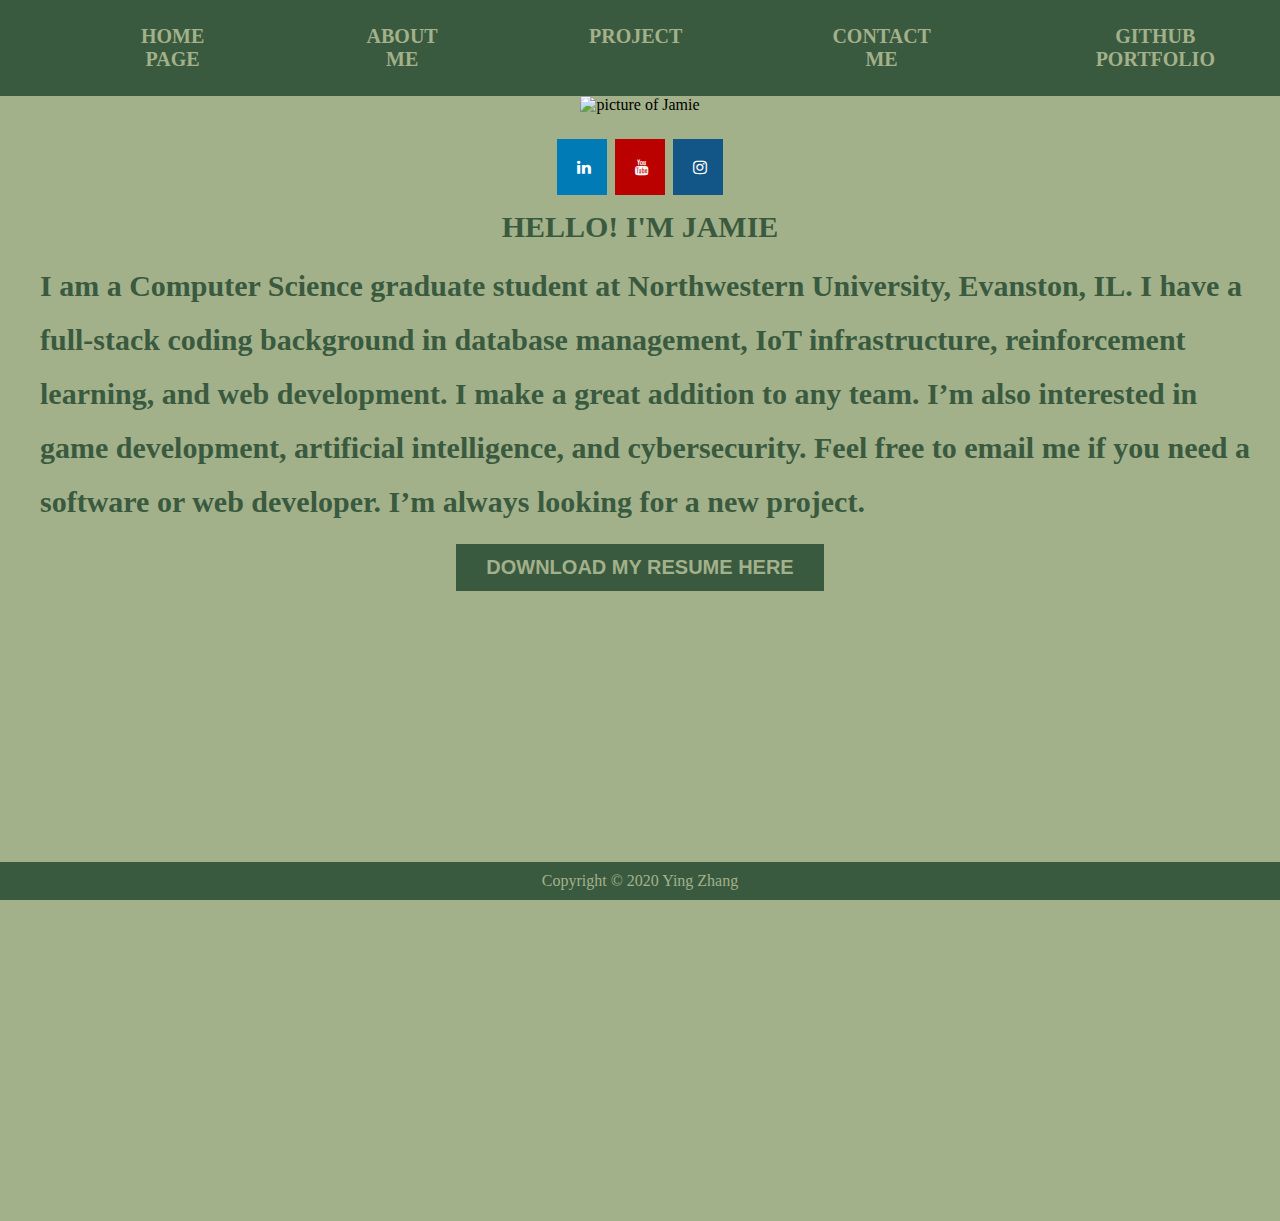
==== aboutme.html @ df6306fa "Add files via upload" ====
<html>

<head>
	<meta http-equiv="Content-Type" content="text/html; charset=utf-8" />
	<title>Population Data</title>
	<meta name="keywords" content="" />
	<meta name="description" content="" />
	<meta name="viewport" content="width=device-width, initial-scale=1">
	<link href="http://fonts.googleapis.com/css?family=Didact+Gothic" rel="stylesheet" />
	<link href="styles.css" rel="stylesheet" type="text/css" media="all" />
	<link rel="stylesheet" href="https://cdnjs.cloudflare.com/ajax/libs/font-awesome/4.7.0/css/font-awesome.min.css">


</head>

<body>
	<div id="header-wrapper">
		<nav>
			<ul class="menu">
				<li class="item"><a href="index.html">Home Page</a></li>
				<li class="item"><a href="aboutme.html">About Me</a></li>
				<li class="item"><a href="project.html">Project</a></li>
				<li class="item"><a href="mailto:yingzhang2021@u.northwestern.edu">Contact Me</a></li>
				<li class="item"><a href="https://github.com/PRINTF-yzhang">Github Portfolio</a></li>
			</ul>
		</nav>
	</div>
	<div id="wrapper">
		<div id="Neighborhoods" class="container">
			<div class="title">
				<img src="images/Jamie.png" alt="picture of Jamie">
				<div>
				<a href="https://www.linkedin.com/in/yzhang23/" class="fa fa-linkedin"></a>
				<a href="https://www.youtube.com/channel/UCQGiJCrF2BJNs4DcPSOUG6A/videos?view_as=subscriber" class="fa fa-youtube"></a>
				<a href="https://www.instagram.com/p/BXLWhUDgazU0id_N3CJjUyrKR-QvGzKARo9beQ0/?igshid=11zm6ape5i1ta" class="fa fa-instagram"></a>
			</div>
				<div class="title">
					<h2>HELLO! I'M JAMIE</h2>
					<p>I am a Computer Science graduate student at Northwestern University, Evanston, IL. I have a full-stack coding background in database management, IoT infrastructure, reinforcement learning, and web development. I make a great addition to
						any team. I’m also interested in game development, artificial intelligence, and cybersecurity.
						Feel free to email me if you need a software or web developer. I’m always looking for a new project.</p>
					<button class="btn"><a download href="Resume.pdf">Download My Resume Here</a>
						<i class="download"></i></button>
				</div>
				<iframe
					src="https://www.google.com/maps/embed?pb=!1m18!1m12!1m3!1d24267822.39088833!2d-105.604954214209!3d42.056459379208476!2m3!1f0!2f0!3f0!3m2!1i1024!2i768!4f13.1!3m3!1m2!1s0x880fd00b703e4c39%3A0x2c37b567fad56106!2sNorthwestern%20University!5e0!3m2!1sen!2sus!4v1606266735107!5m2!1sen!2sus"
					width="600" height="450" frameborder="0" style="border:0;" allowfullscreen="" aria-hidden="false" tabindex="0"></iframe>

			</div>
		</div>

		<div class="fixed-footer">
			<div class="container">Copyright &copy; 2020 Ying Zhang</div>
		</div>
</body>

</html>
---- styles.css ----
html, body {
	  margin: 0;
	  /* remove default margin */
	  padding: 0;
	  /* remove default padding */
	  width: 100%;
	  /* take full browser width */
	  height: 100%;
	  background-color: #344e41;
	}

	.screen {
	  font-size: 0.5em;
	  margin: 0;
	  left: 0;
	  top: 0;
	}

	.screen .main {
	  width: 100%;
	  height: 100%;
	}

	body {
	  margin: 0px;
	  padding: 0px;
	  font-size: 12pt;
	  font-weight: 200;
	}

	h1, h2, h3 {
	  margin: 0;
	  padding: 0;
	}

	p, ol, ul {
	  margin-top: 0;
	}

	ol, ul {
	  padding: 0;
	  list-style: none;
	}

	p {
	  line-height: 180%;
	  color: #3a5a40;
	  font-size: 30px;
	  font-weight: 600;
	}

	.container {
	  overflow: hidden;
	  width: 100%;
	  text-align: center;
	}

	.title h2 {
	  padding-top: 10px;
	  font-size: 30px;
	  text-align: center;
	  color: #3a5a40;
	  font-weight: 600;
	}

	.title .byline {
	  font-size: 20px;
	  color: #3a5a40;
	}

	.context {
	  margin-bottom: 120px;
	}

	.btn {
	  background-color: #3a5a40;
	  border: none;
	  color: #f98d29;
	  padding: 12px 30px;
	  cursor: pointer;
	  font-size: 20px;
	  margin-bottom: 100px;
	}

	.btn:hover {
	  background-color: RoyalBlue;
	}

	img {
	  margin-bottom: 20px;
	  max-width: 80%;
	  height: auto;
	}

	p {
	  text-align: left;
	  padding-left: 40px;
	  padding-right: 20px;
	  padding-top: 15px;
	  padding-bottom: 15px;
	}

	#wrapper {
	  position: relative;
	  background-color: #a3b18a;
	  width: 100%;
	  margin-right: 20px;
	  padding-bottom: 80px;
	}

	#header-wrapper {
	  position: relative;
	  background-color: #3a5a40;
	}

	#banner {
	  padding-top: 20px;
	  padding-bottom: 120px;
	  text-align: center;
	}

	#banner .title h2 {
	  font-size: 35px;
	  color: #a3b18a;
	}

	#banner .title {
	  font-size: 2em;
	}

	.fixed-footer {
	  width: 100%;
	  position: fixed;
	  background-color: #3a5a40;
	  padding: 10px 0;
	  color: #a3b18a;
	}

	.fixed-footer {
	  bottom: 0;
	}

	.fa {
  padding: 20px;
  font-size: 30px;
  width: 50px;
  text-align: center;
  text-decoration: none;
  margin: 5px 2px;
}

.fa:hover {
    opacity: 0.7;
}

.fa-linkedin {
  background: #007bb5;
  color: white;
}

.fa-youtube {
  background: #bb0000;
  color: white;
}

.fa-instagram {
  background: #125688;
  color: white;
}

	@import url('https://fonts.googleapis.com/css?family=Lobster&display=swap') repeat scroll 0 0 rgba(0, 0, 0, 0);

	body {
	  background: #fff;
	}

	.title1 {
	  font-size: 4.6rem;
	  color: #dad7cd;
	}

	.wrapper1 {
	  background: url("images/green2.jpg");
	  color: #eee;
	  width: 100%;
	  height: 100vh;
	  display: flex;
	  justify-content: center;
	  align-items: center;
	  perspective: 1000px;
	  perspective-origin: 50% 50%;
	  animation: animation 100s linear infinite;
	}

	@keyframes animation {
	  100% {
	    background-position: 0px -3000px;
	  }
	}

	a {
	  text-decoration: none;
	  text-transform: uppercase;
	  font-weight: bold;
	  color: #c29429;
	}

	a:hover {
	  font-weight: bold;
	  background-color: green;
	  color: white;
	  opacity: 0.5;
	}

	nav {
	  display: flex;
	  background: #3a5a40;
	  padding: 0 15px;
	}

	a {
	  color: #a3b18a;
	  text-decoration: none;
	}

	* {
	  box-sizing: border-box;
	  padding: 0;
	  margin: 0;
	}

	.menu {
	  list-style-type: none;
	}

	.item {
	  padding: 10px;
	  font-size: 20px;
	}

	.item:not(.button) a:hover,
	.item a:hover::after {
	  color: #ccc;
	}

	/* Mobile menu */
	.menu {
	  display: flex;
	  flex-wrap: wrap;
	  justify-content: space-between;
	  align-items: center;
	}

	.menu li a {
	  display: block;
	  padding: 15px 25px;
	}

	.item {
	  order: 3;
	  width: 100%;
	  text-align: center;
	  display: none;
	}

	@media all and (min-width: 300px) {
	  .menu {
	    display: flex;
	    flex-wrap: wrap;
	    justify-content: space-between;
	    align-items: center;
	  }

	  .menu li a {
	    display: block;
	  }

	  .item {
	    order: 3;
	    width: 100%;
	    text-align: center;
	    display: flex;
	  }
	}

	/* Tablet menu */
	@media all and (min-width: 768px) and (max-width: 1024px) {
	  .menu {
	    justify-content: center;
	  }

	  .logo {
	    flex: 1;
	  }

	  .item {
	    width: auto;
	    order: 1;
	    display: block;
	  }

	  .menu li {
	    padding: 10px 15px;
	    margin: 5px 0;
	  }
	}

	/* Desktop menu */
	@media all and (min-width: 1024px) {
	  .menu {
	    align-items: flex-start;
	    flex-wrap: nowrap;
	    background: none;
	  }

	  .logo {
	    order: 0;
	  }

	  .item {
	    order: 1;
	    position: relative;
	    display: block;
	    width: auto;
	    margin-left: 80px;
	  }
	}
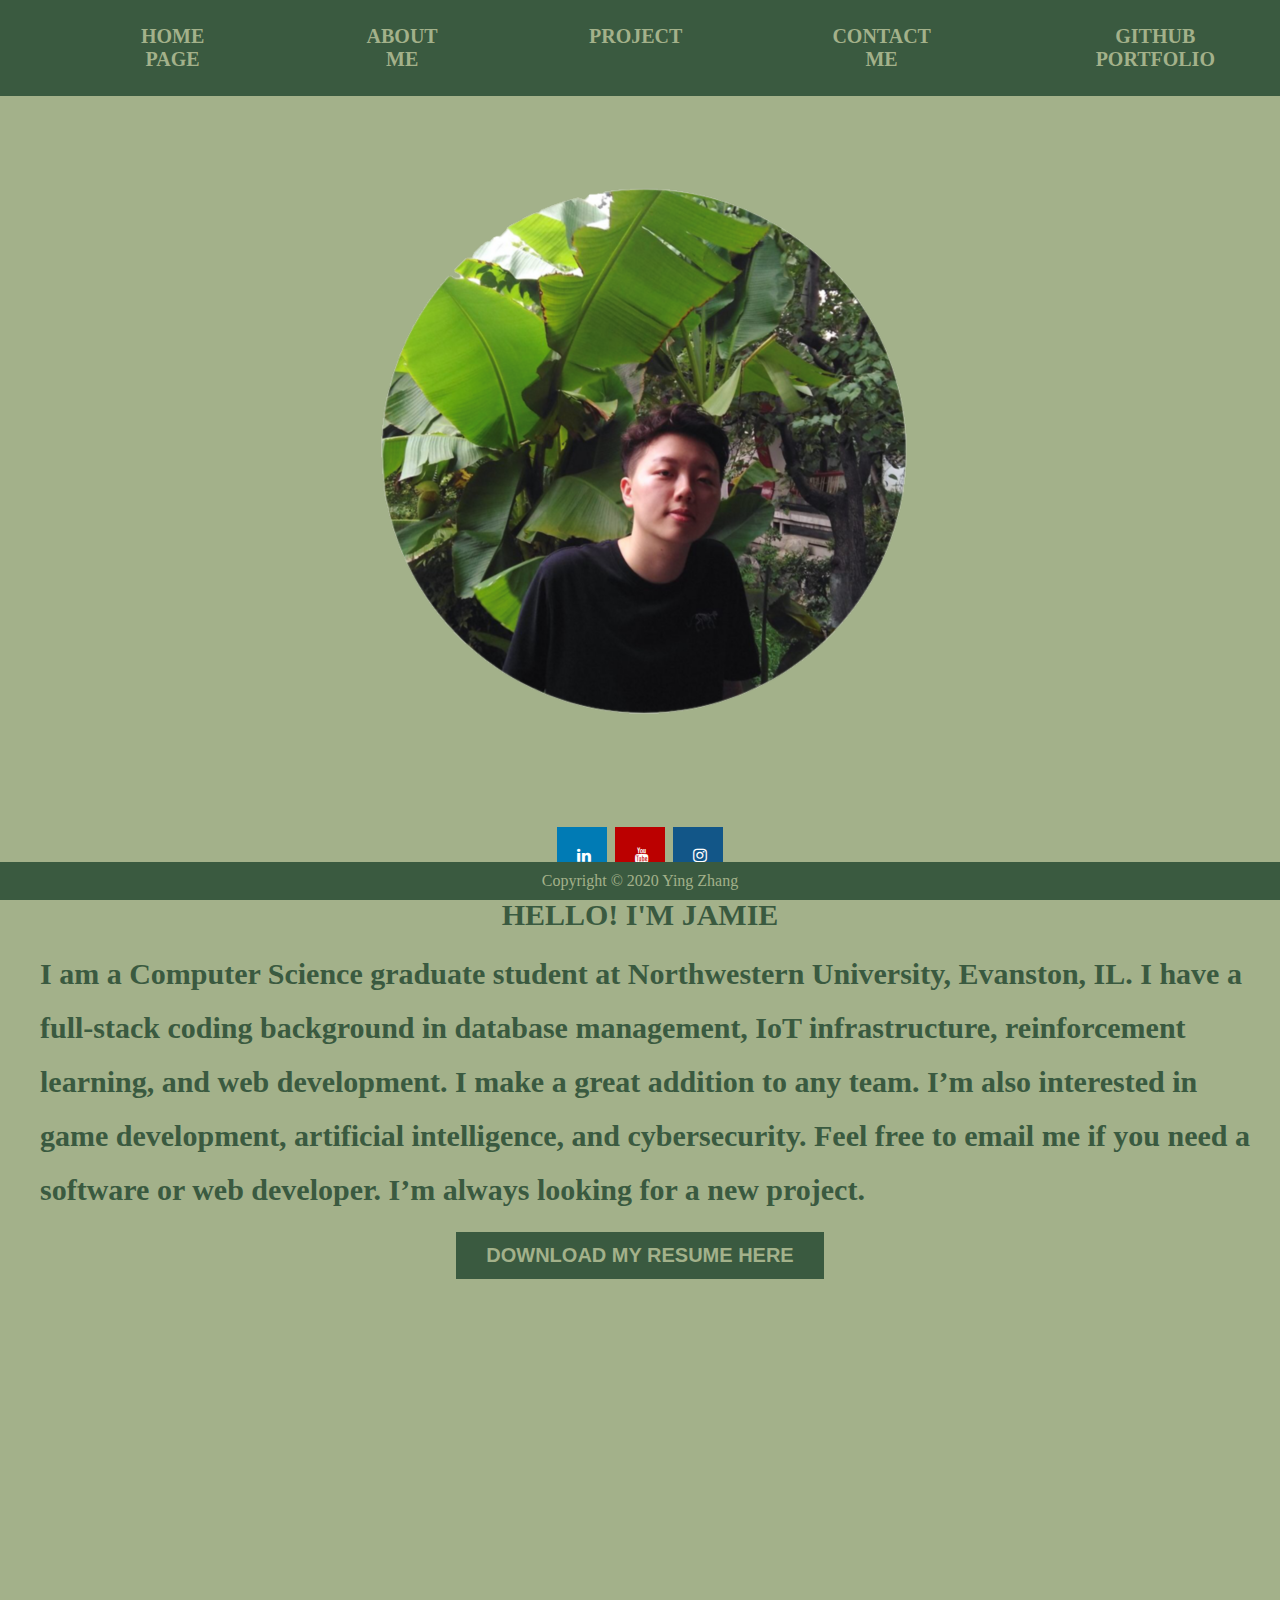
==== commit 79be50a8: "Update aboutme.html" ====
--- a/aboutme.html
+++ b/aboutme.html
@@ -2,7 +2,7 @@
 
 <head>
 	<meta http-equiv="Content-Type" content="text/html; charset=utf-8" />
-	<title>Population Data</title>
+	<title>About Me</title>
 	<meta name="keywords" content="" />
 	<meta name="description" content="" />
 	<meta name="viewport" content="width=device-width, initial-scale=1">
